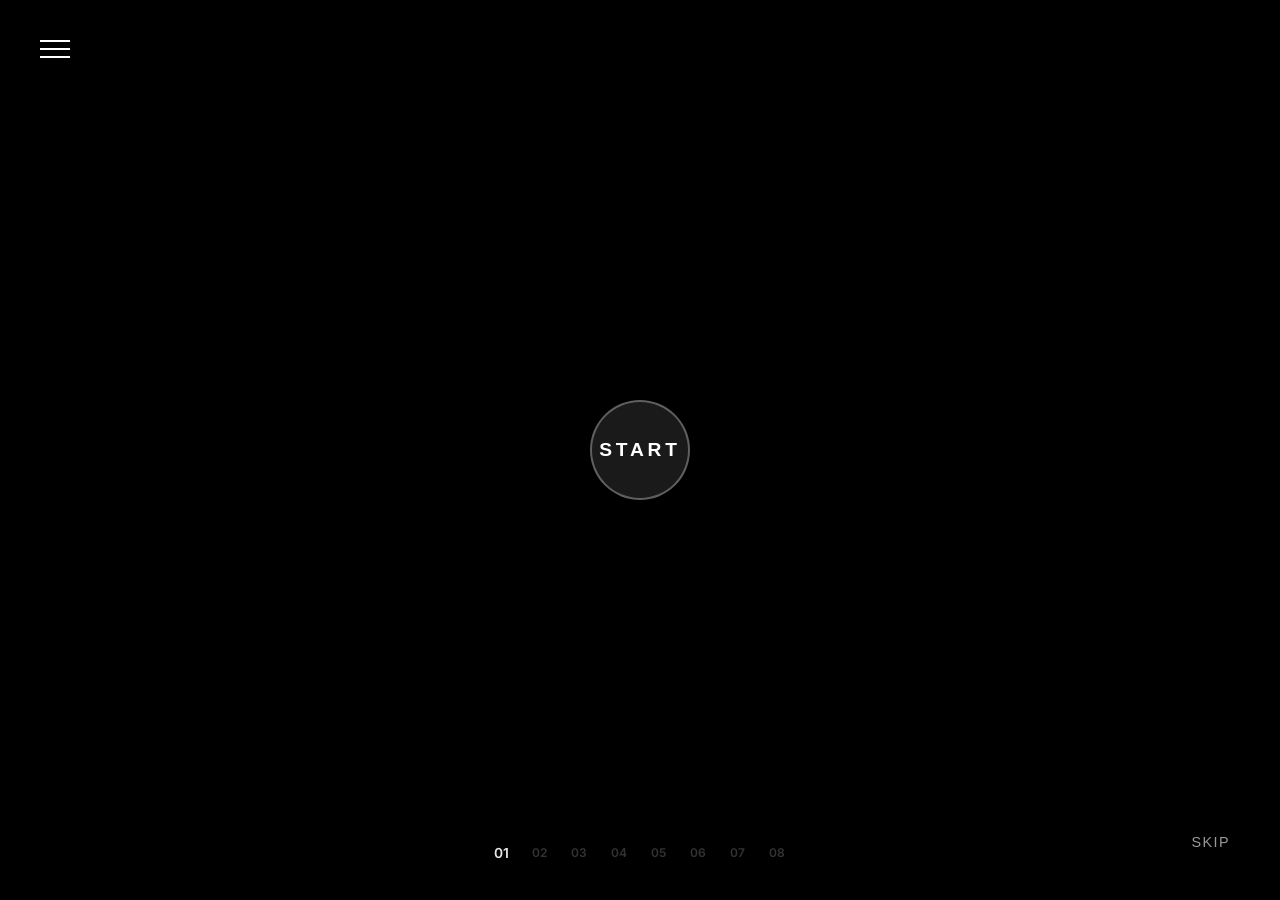
==== index.html @ 02d53d61 "Initial commit" ====
<!DOCTYPE html>
<html lang="en">
<head>
    <meta charset="UTF-8">
    <meta name="viewport" content="width=device-width, initial-scale=1.0">
    <title>Premium Experience | Refined Slider</title>
    <!-- CSS Modules -->
    <link rel="stylesheet" href="src/css/main.css?v=2">
    <link rel="stylesheet" href="src/css/intro.css?v=2">
    <link rel="stylesheet" href="src/css/landing.css?v=2">
    <!-- Google Fonts -->
    <link href="https://fonts.googleapis.com/css2?family=Inter:wght@300;400;700;900&display=swap" rel="stylesheet">
</head>
<body>

    <!-- Intro Screen -->
    <div id="intro-screen" class="intro-screen">
        <video autoplay muted loop id="intro-video" class="intro-video">
            <source src="https://assets.mixkit.co/videos/preview/mixkit-abstract-form-of-blue-and-purple-ink-41341-large.mp4" type="video/mp4">
            Your browser does not support the video tag.
        </video>
        <div class="intro-content">
            <button id="start-btn" class="start-btn">
                <span>START</span>
            </button>
        </div>
        <button id="skip-btn" class="skip-btn">SKIP</button>
    </div>

    <!-- UI Overlay (Fixed Elements) -->
    <div id="ui-overlay">
        <!-- Arrow Navigation -->
        <div id="slider-arrows" class="arrow-nav hidden">
            <button id="prev-btn" class="nav-arrow prev" title="Previous">
                <svg width="24" height="24" viewBox="0 0 24 24" fill="none" stroke="currentColor" stroke-width="2" stroke-linecap="round" stroke-linejoin="round"><polyline points="15 18 9 12 15 6"></polyline></svg>
            </button>
            <button id="next-btn" class="nav-arrow next" title="Next">
                <svg width="24" height="24" viewBox="0 0 24 24" fill="none" stroke="currentColor" stroke-width="2" stroke-linecap="round" stroke-linejoin="round"><polyline points="9 18 15 12 9 6"></polyline></svg>
            </button>
        </div>

        <!-- Fixed Navigation -->
        <nav class="side-nav">
            <button id="menu-toggle" class="menu-toggle">
                <span class="bar"></span>
                <span class="bar"></span>
                <span class="bar"></span>
            </button>
        </nav>

        <nav class="bottom-nav">
            <div class="nav-numbers" id="nav-numbers">
                <!-- Numbers will be generated by JS -->
            </div>
        </nav>

        <!-- Page Flip Overlay -->
        <div id="page-flip" class="page-flip"></div>
    </div>

    <!-- Scrollable Content -->
    <main id="landing-page" class="landing-page hidden">
        <section id="section-1" class="landing-section">
            <div class="section-content">
                <h1>creating brand experiences that <span class="accent">convince</span></h1>
                <p class="description">We craft digital journeys that resonate with your audience and drive meaningful engagement across all platforms.</p>
                <button class="know-more-btn">KNOW MORE</button>
            </div>
        </section>

        <section id="section-2" class="landing-section">
            <div class="section-content">
                <h2>02. INNOVATION</h2>
                <p class="description">Exploring the frontiers of technology to deliver cutting-edge solutions that keep your brand ahead of the curve.</p>
                <button class="know-more-btn">KNOW MORE</button>
            </div>
        </section>

        <section id="section-3" class="landing-section">
            <div class="section-content">
                <h2>03. STRATEGY</h2>
                <p class="description">Combining data insights with creative vision to develop robust strategies that achieve long-term business goals.</p>
                <button class="know-more-btn">KNOW MORE</button>
            </div>
        </section>

        <section id="section-4" class="landing-section">
            <div class="section-content">
                <h2>04. DESIGN</h2>
                <p class="description">Elevating aesthetics with purposeful design that communicates your brand values clearly and beautifully.</p>
                <button class="know-more-btn">KNOW MORE</button>
            </div>
        </section>

        <section id="section-5" class="landing-section">
            <div class="section-content">
                <h2>05. DEVELOPMENT</h2>
                <p class="description">Building scalable and performant applications using modern tech stacks that ensure reliability and future-proofing.</p>
                <button class="know-more-btn">KNOW MORE</button>
            </div>
        </section>

        <section id="section-6" class="landing-section">
            <div class="section-content">
                <h2>06. GROWTH</h2>
                <p class="description">Optimizing your digital presence to accelerate user acquisition and maximize the value of every customer interaction.</p>
                <button class="know-more-btn">KNOW MORE</button>
            </div>
        </section>

        <section id="section-7" class="landing-section">
            <div class="section-content">
                <h2>07. PARTNERSHIP</h2>
                <p class="description">Collaborating closely with your team to integrate our expertise seamlessly into your workflow for shared success.</p>
                <button class="know-more-btn">KNOW MORE</button>
            </div>
        </section>

        <section id="section-8" class="landing-section">
            <div class="section-content">
                <h2>08. CONTACT</h2>
                <p class="description">Ready to start your journey? Let's discuss how we can transform your digital vision into a premium reality.</p>
                <button class="know-more-btn">KNOW MORE</button>
            </div>
        </section>
    </main>

    <!-- JS Modules -->
    <script src="src/js/intro.js?v=2"></script>
    <script src="src/js/landing.js?v=2"></script>
    <script src="src/js/main.js?v=2"></script>
</body>
</html>
---- src/css/main.css ----
/* 
   main.css - Global foundations and Resets 
*/

:root {
    --primary-color: #ffffff;
    --accent-color: #ffde59; /* Bright yellow */
    --bg-dark: #0a0a0a;
    --transition-slow: 0.8s cubic-bezier(0.65, 0, 0.35, 1);
    --transition-mid: 0.5s ease-in-out;
}

* {
    margin: 0;
    padding: 0;
    box-sizing: border-box;
}

body, html {
    width: 100%;
    height: 100%;
    font-family: 'Inter', sans-serif;
    background-color: var(--bg-dark);
    color: var(--primary-color);
    overflow: hidden; /* Prevent default scroll while in intro or until landing is ready */
}

h1, h2, h3 {
    font-weight: 900;
    text-transform: uppercase;
    letter-spacing: -0.05em;
}

.hidden {
    display: none !important;
}

.fade-out {
    opacity: 0;
    visibility: hidden;
    transition: opacity var(--transition-slow), visibility var(--transition-slow);
}

.fade-in {
    opacity: 1;
    visibility: visible;
    transition: opacity var(--transition-slow);
}

/* Base Transition for Pages */
#landing-page {
    opacity: 0;
    transition: opacity var(--transition-slow);
}

#landing-page.visible {
    opacity: 1;
}
---- src/css/intro.css ----
/* 
   intro.css - Intro Screen styles 
*/

.intro-screen {
    position: fixed;
    top: 0;
    left: 0;
    width: 100vw;
    height: 100vh;
    z-index: 100;
    background: #000;
    display: flex;
    justify-content: center;
    align-items: center;
    overflow: hidden;
}

.intro-video {
    position: absolute;
    top: 50%;
    left: 50%;
    min-width: 100%;
    min-height: 100%;
    width: auto;
    height: auto;
    transform: translate(-50%, -50%);
    object-fit: cover;
    z-index: -1;
}

.intro-content {
    position: relative;
    z-index: 1;
}

.start-btn {
    width: 100px;
    height: 100px;
    border-radius: 50%;
    border: 2px solid rgba(255, 255, 255, 0.3);
    background: rgba(255, 255, 255, 0.1);
    backdrop-filter: blur(10px);
    color: #fff;
    font-size: 1.2rem;
    font-weight: 700;
    cursor: pointer;
    transition: transform 0.3s ease, background 0.3s ease, border-color 0.3s ease;
    display: flex;
    justify-content: center;
    align-items: center;
    outline: none;
}

.start-btn:hover {
    transform: scale(1.1);
    background: rgba(255, 255, 255, 0.2);
    border-color: #fff;
}

.start-btn span {
    letter-spacing: 0.2em;
}

.skip-btn {
    position: absolute;
    bottom: 40px;
    right: 40px;
    background: none;
    border: none;
    color: rgba(255, 255, 255, 0.6);
    cursor: pointer;
    font-size: 0.9rem;
    font-weight: 400;
    letter-spacing: 0.1em;
    padding: 10px;
    transition: color 0.3s ease;
    z-index: 2;
}

.skip-btn:hover {
    color: #fff;
}
---- src/css/landing.css ----
/* 
   landing.css - Refined Horizontal Slider 
*/

.landing-page {
    position: relative;
    width: 100%;
    height: 100vh;
    overflow-x: scroll;
    overflow-y: hidden;
    scroll-behavior: smooth;
    scroll-snap-type: x mandatory;
    display: flex; /* Sections are side-by-side */
    -ms-overflow-style: none;
    scrollbar-width: none;
    background-color: var(--bg-dark);
    z-index: 1;
}

.landing-page::-webkit-scrollbar {
    display: none;
}

.landing-section {
    width: 100vw;
    height: 100vh;
    flex-shrink: 0;
    display: flex;
    justify-content: center;
    align-items: center;
    scroll-snap-align: start;
    position: relative;
    padding: 0 5%;
}

/* Background for specific sections */
#section-1 { background: radial-gradient(circle at center, rgba(255, 222, 89, 0.2) 0%, rgba(126, 217, 87, 0.15) 30%, rgba(131, 56, 236, 0.1) 60%, var(--bg-dark) 100%); }
#section-2 { background-color: #0d0d0d; }
#section-3 { background-color: #111; }
#section-4 { background-color: #0f0f0f; }
#section-5 { background-color: #0d1a1d; }
#section-6 { background-color: #1a0d1d; }
#section-7 { background-color: #1a1d0d; }
#section-8 { background-color: #0d0d1a; }

.section-content {
    text-align: center;
    max-width: 800px;
    display: flex;
    flex-direction: column;
    align-items: center;
    justify-content: center;
    color: #ffffff;
    z-index: 10; /* high z-index inside section */
}

h1 { 
    font-size: clamp(2.5rem, 8vw, 5rem); 
    line-height: 1.1; 
    margin-bottom: 20px; 
    font-weight: 900; 
    color: #ffffff !important;
}

h1 .accent { display: block; color: var(--accent-color); text-transform: uppercase; }

h2 { 
    font-size: clamp(2rem, 6vw, 4rem); 
    margin-bottom: 24px; 
    letter-spacing: -0.02em; 
    font-weight: 900; 
    color: #ffffff !important;
}

.description {
    font-size: clamp(1rem, 1.5vw, 1.25rem);
    color: rgba(255, 255, 255, 0.9);
    line-height: 1.6;
    margin-bottom: 40px;
    max-width: 600px;
}

/* Know More Button */
.know-more-btn {
    background: transparent;
    border: 2px solid #fff;
    color: #fff;
    padding: 15px 35px;
    font-size: 0.9rem;
    font-weight: 700;
    letter-spacing: 0.2em;
    cursor: pointer;
    transition: all 0.3s ease;
    text-transform: uppercase;
    z-index: 10;
}

.know-more-btn:hover {
    background: #fff;
    color: #000;
}

/* Overlays Container */
#ui-overlay {
    position: fixed;
    top: 0;
    left: 0;
    width: 100%;
    height: 100%;
    pointer-events: none;
    z-index: 2000;
}

/* Navigation - Hamburger */
.side-nav {
    position: fixed;
    top: 40px;
    left: 40px;
    z-index: 3000;
    pointer-events: auto;
}

.menu-toggle {
    background: none;
    border: none;
    cursor: pointer;
    display: flex;
    flex-direction: column;
    gap: 6px;
}

.bar { width: 30px; height: 2px; background-color: #fff; transition: 0.3s; }

/* Arrow Navigation */
.arrow-nav {
    position: fixed;
    top: 50%;
    left: 40px;
    right: 40px;
    transform: translateY(-50%);
    display: flex;
    justify-content: space-between;
    pointer-events: none;
    z-index: 4000;
    transition: opacity 0.4s ease, visibility 0.4s ease;
}

.arrow-nav.hidden {
    opacity: 0;
    visibility: hidden;
}

.nav-arrow {
    background: rgba(255, 255, 255, 0.05); /* Faded / Low emphasis */
    color: rgba(255, 255, 255, 0.5); /* Faded icon */
    width: 60px;
    height: 60px;
    border-radius: 50%;
    display: flex;
    justify-content: center;
    align-items: center;
    cursor: pointer;
    pointer-events: auto;
    transition: all 0.3s ease;
    box-shadow: none; /* Removed heavy shadow */
    border: 1px solid rgba(255, 255, 255, 0.1);
}

.nav-arrow:hover {
    transform: scale(1.05);
    background: rgba(255, 255, 255, 0.15);
    color: #fff;
    border-color: rgba(255, 255, 255, 0.3);
}

.nav-arrow:disabled {
    opacity: 0.1;
    cursor: not-allowed;
    background: transparent;
    border-color: transparent;
}

/* Page Flip Effect */
.page-flip {
    position: fixed;
    top: 0;
    left: 100%;
    width: 100%;
    height: 100%;
    background: #ffffff;
    z-index: 5000;
    transition: transform 0.6s cubic-bezier(0.77, 0, 0.175, 1);
    pointer-events: none;
}

.page-flip.active {
    transform: translateX(-100%);
}

/* Navigation - Bottom Numbers */
.bottom-nav {
    position: fixed;
    bottom: 40px;
    left: 50%;
    transform: translateX(-50%);
    z-index: 3000;
    pointer-events: auto;
}

.nav-numbers { display: flex; gap: 24px; }
.nav-item { 
    color: rgba(255, 255, 255, 0.2); /* Very subtle */
    text-decoration: none; 
    font-weight: 600; 
    font-size: 0.75rem; /* Smaller size */
    transition: all 0.3s; 
    cursor: pointer; 
}
.nav-item.active { 
    color: rgba(255, 255, 255, 0.9); 
    transform: scale(1.15); /* Less dramatic scaling */
}
.nav-item:hover { color: rgba(255, 255, 255, 0.7); }
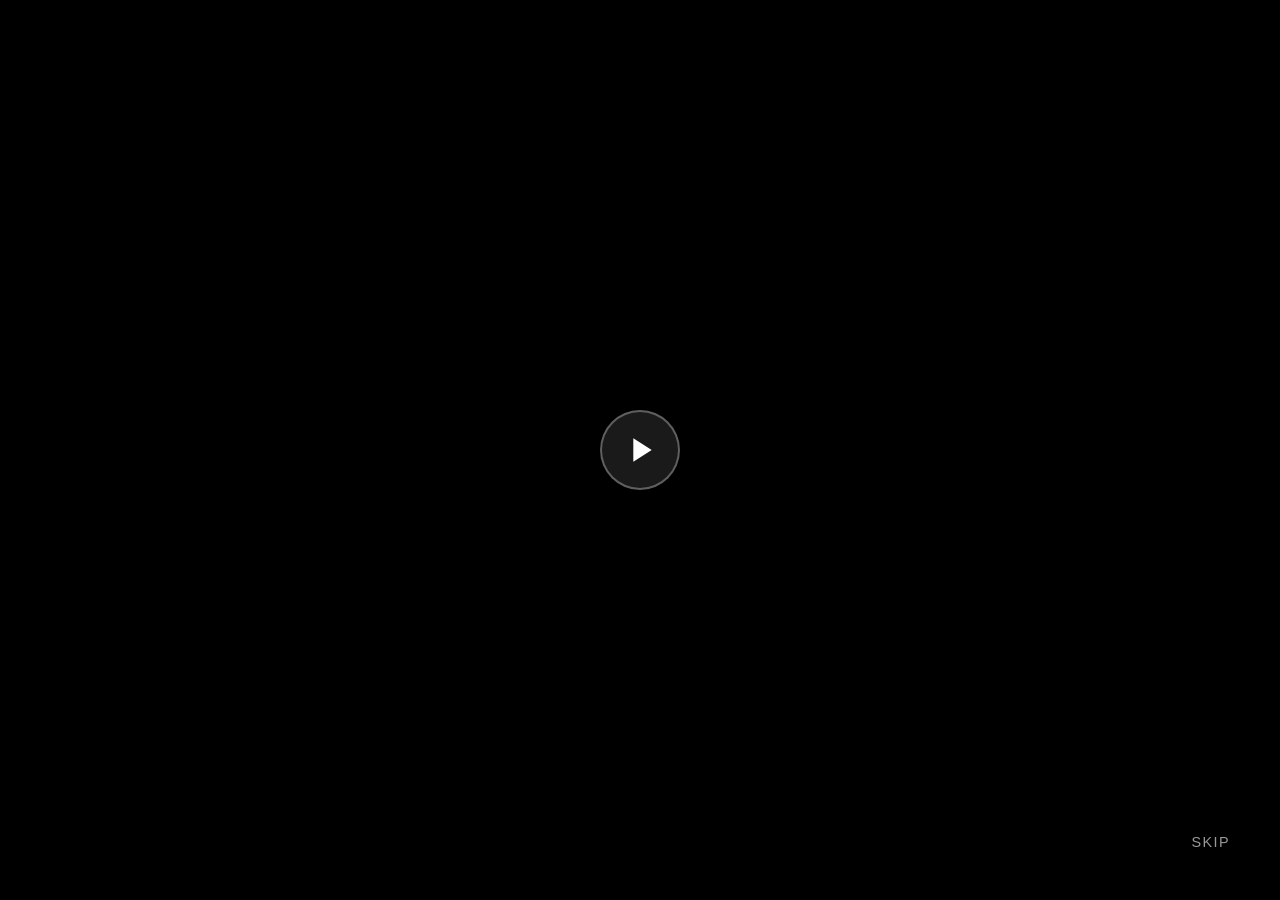
==== commit 363abd55: "latest changes done" ====
--- a/index.html
+++ b/index.html
@@ -1,27 +1,35 @@
 <!DOCTYPE html>
 <html lang="en">
+
 <head>
     <meta charset="UTF-8">
     <meta name="viewport" content="width=device-width, initial-scale=1.0">
     <title>Premium Experience | Refined Slider</title>
     <!-- CSS Modules -->
-    <link rel="stylesheet" href="src/css/main.css?v=2">
-    <link rel="stylesheet" href="src/css/intro.css?v=2">
-    <link rel="stylesheet" href="src/css/landing.css?v=2">
+    <link rel="stylesheet" href="src/css/main.css?v=4">
+    <link rel="stylesheet" href="src/css/intro.css?v=4">
+    <link rel="stylesheet" href="src/css/landing.css?v=4">
     <!-- Google Fonts -->
     <link href="https://fonts.googleapis.com/css2?family=Inter:wght@300;400;700;900&display=swap" rel="stylesheet">
+    <!-- Animate.css -->
+    <link rel="stylesheet" href="https://cdnjs.cloudflare.com/ajax/libs/animate.css/4.1.1/animate.min.css" />
 </head>
+
 <body>
 
     <!-- Intro Screen -->
     <div id="intro-screen" class="intro-screen">
-        <video autoplay muted loop id="intro-video" class="intro-video">
-            <source src="https://assets.mixkit.co/videos/preview/mixkit-abstract-form-of-blue-and-purple-ink-41341-large.mp4" type="video/mp4">
-            Your browser does not support the video tag.
-        </video>
+        <div id="intro-video-container" class="intro-video"></div>
+        <!-- Load YouTube IFrame API -->
+        <script src="https://www.youtube.com/iframe_api"></script>
         <div class="intro-content">
-            <button id="start-btn" class="start-btn">
-                <span>START</span>
+            <button id="play-pause-btn" class="play-pause-btn animate__animated animate__bounceInDown">
+                <svg class="play-icon" viewBox="0 0 24 24">
+                    <path d="M8 5v14l11-7z" fill="currentColor"/>
+                </svg>
+                <svg class="pause-icon" viewBox="0 0 24 24" style="display: none;">
+                    <path d="M6 19h4V5H6v14zm8-14v14h4V5h-4z" fill="currentColor"/>
+                </svg>
             </button>
         </div>
         <button id="skip-btn" class="skip-btn">SKIP</button>
@@ -29,18 +37,10 @@
 
     <!-- UI Overlay (Fixed Elements) -->
     <div id="ui-overlay">
-        <!-- Arrow Navigation -->
-        <div id="slider-arrows" class="arrow-nav hidden">
-            <button id="prev-btn" class="nav-arrow prev" title="Previous">
-                <svg width="24" height="24" viewBox="0 0 24 24" fill="none" stroke="currentColor" stroke-width="2" stroke-linecap="round" stroke-linejoin="round"><polyline points="15 18 9 12 15 6"></polyline></svg>
-            </button>
-            <button id="next-btn" class="nav-arrow next" title="Next">
-                <svg width="24" height="24" viewBox="0 0 24 24" fill="none" stroke="currentColor" stroke-width="2" stroke-linecap="round" stroke-linejoin="round"><polyline points="9 18 15 12 9 6"></polyline></svg>
-            </button>
-        </div>
+
 
         <!-- Fixed Navigation -->
-        <nav class="side-nav">
+        <nav class="side-nav hidden">
             <button id="menu-toggle" class="menu-toggle">
                 <span class="bar"></span>
                 <span class="bar"></span>
@@ -48,7 +48,7 @@
             </button>
         </nav>
 
-        <nav class="bottom-nav">
+        <nav class="bottom-nav hidden">
             <div class="nav-numbers" id="nav-numbers">
                 <!-- Numbers will be generated by JS -->
             </div>
@@ -60,74 +60,97 @@
 
     <!-- Scrollable Content -->
     <main id="landing-page" class="landing-page hidden">
-        <section id="section-1" class="landing-section">
+        <section id="section-1" class="landing-section" data-title="HOME">
             <div class="section-content">
-                <h1>creating brand experiences that <span class="accent">convince</span></h1>
-                <p class="description">We craft digital journeys that resonate with your audience and drive meaningful engagement across all platforms.</p>
-                <button class="know-more-btn">KNOW MORE</button>
+                <h1 data-animation="animate__backInDown">creating brand experiences that <span
+                        class="accent">convince</span></h1>
+                <p class="description" data-animation="animate__fadeInUp" style="animation-delay: 0.4s">We craft digital
+                    journeys that resonate with your audience and drive meaningful engagement across all platforms.</p>
+                <button class="know-more-btn" data-animation="animate__fadeIn" style="animation-delay: 0.9s">KNOW
+                    MORE</button>
             </div>
         </section>
 
-        <section id="section-2" class="landing-section">
+        <section id="section-2" class="landing-section" data-title="INNOVATION">
             <div class="section-content">
-                <h2>02. INNOVATION</h2>
-                <p class="description">Exploring the frontiers of technology to deliver cutting-edge solutions that keep your brand ahead of the curve.</p>
-                <button class="know-more-btn">KNOW MORE</button>
+                <h2 data-animation="animate__fadeInLeft">INNOVATION</h2>
+                <p class="description" data-animation="animate__fadeInRight" style="animation-delay: 0.4s">Exploring the
+                    frontiers of technology to deliver cutting-edge solutions that keep your brand ahead of the curve.
+                </p>
+                <button class="know-more-btn" data-animation="animate__zoomIn" style="animation-delay: 0.9s">KNOW
+                    MORE</button>
             </div>
         </section>
 
-        <section id="section-3" class="landing-section">
+        <section id="section-3" class="landing-section" data-title="STRATEGY">
             <div class="section-content">
-                <h2>03. STRATEGY</h2>
-                <p class="description">Combining data insights with creative vision to develop robust strategies that achieve long-term business goals.</p>
-                <button class="know-more-btn">KNOW MORE</button>
+                <h2 data-animation="animate__zoomIn">STRATEGY</h2>
+                <p class="description" data-animation="animate__fadeInUp" style="animation-delay: 0.4s">Combining data
+                    insights with creative vision to develop robust strategies that achieve long-term business goals.
+                </p>
+                <button class="know-more-btn" data-animation="animate__fadeInUp" style="animation-delay: 0.9s">KNOW
+                    MORE</button>
             </div>
         </section>
 
-        <section id="section-4" class="landing-section">
+        <section id="section-4" class="landing-section" data-title="DESIGN">
             <div class="section-content">
-                <h2>04. DESIGN</h2>
-                <p class="description">Elevating aesthetics with purposeful design that communicates your brand values clearly and beautifully.</p>
-                <button class="know-more-btn">KNOW MORE</button>
+                <h2 data-animation="animate__slideInRight">DESIGN</h2>
+                <p class="description" data-animation="animate__slideInLeft" style="animation-delay: 0.4s">Elevating
+                    aesthetics with purposeful design that communicates your brand values clearly and beautifully.</p>
+                <button class="know-more-btn" data-animation="animate__fadeIn" style="animation-delay: 0.9s">KNOW
+                    MORE</button>
             </div>
         </section>
 
-        <section id="section-5" class="landing-section">
+        <section id="section-5" class="landing-section" data-title="DEVELOPMENT">
             <div class="section-content">
-                <h2>05. DEVELOPMENT</h2>
-                <p class="description">Building scalable and performant applications using modern tech stacks that ensure reliability and future-proofing.</p>
-                <button class="know-more-btn">KNOW MORE</button>
+                <h2 data-animation="animate__bounceIn">DEVELOPMENT</h2>
+                <p class="description" data-animation="animate__fadeInUp" style="animation-delay: 0.4s">Building
+                    scalable and performant applications using modern tech stacks that ensure reliability and
+                    future-proofing.</p>
+                <button class="know-more-btn" data-animation="animate__zoomIn" style="animation-delay: 0.9s">KNOW
+                    MORE</button>
             </div>
         </section>
 
-        <section id="section-6" class="landing-section">
+        <section id="section-6" class="landing-section" data-title="GROWTH">
             <div class="section-content">
-                <h2>06. GROWTH</h2>
-                <p class="description">Optimizing your digital presence to accelerate user acquisition and maximize the value of every customer interaction.</p>
-                <button class="know-more-btn">KNOW MORE</button>
+                <h2 data-animation="animate__flipInX">GROWTH</h2>
+                <p class="description" data-animation="animate__fadeIn" style="animation-delay: 0.4s">Optimizing your
+                    digital presence to accelerate user acquisition and maximize the value of every customer
+                    interaction.</p>
+                <button class="know-more-btn" data-animation="animate__fadeInUp" style="animation-delay: 0.9s">KNOW
+                    MORE</button>
             </div>
         </section>
 
-        <section id="section-7" class="landing-section">
+        <section id="section-7" class="landing-section" data-title="PARTNERSHIP">
             <div class="section-content">
-                <h2>07. PARTNERSHIP</h2>
-                <p class="description">Collaborating closely with your team to integrate our expertise seamlessly into your workflow for shared success.</p>
-                <button class="know-more-btn">KNOW MORE</button>
+                <h2 data-animation="animate__lightSpeedInRight">PARTNERSHIP</h2>
+                <p class="description" data-animation="animate__lightSpeedInLeft" style="animation-delay: 0.4s">
+                    Collaborating closely with your team to integrate our expertise seamlessly into your workflow for
+                    shared success.</p>
+                <button class="know-more-btn" data-animation="animate__zoomIn" style="animation-delay: 0.9s">KNOW
+                    MORE</button>
             </div>
         </section>
 
-        <section id="section-8" class="landing-section">
+        <section id="section-8" class="landing-section" data-title="CONTACT">
             <div class="section-content">
-                <h2>08. CONTACT</h2>
-                <p class="description">Ready to start your journey? Let's discuss how we can transform your digital vision into a premium reality.</p>
-                <button class="know-more-btn">KNOW MORE</button>
+                <h2 data-animation="animate__fadeInUp">CONTACT</h2>
+                <p class="description" data-animation="animate__fadeInUp" style="animation-delay: 0.4s">Ready to start
+                    your journey? Let's discuss how we can transform your digital vision into a premium reality.</p>
+                <button class="know-more-btn" data-animation="animate__fadeInUp" style="animation-delay: 0.9s">KNOW
+                    MORE</button>
             </div>
         </section>
     </main>
 
     <!-- JS Modules -->
-    <script src="src/js/intro.js?v=2"></script>
-    <script src="src/js/landing.js?v=2"></script>
-    <script src="src/js/main.js?v=2"></script>
+    <script src="src/js/intro.js?v=4"></script>
+    <script src="src/js/landing.js?v=4"></script>
+    <script src="src/js/main.js?v=4"></script>
 </body>
+
 </html>
--- a/src/css/intro.css
+++ b/src/css/intro.css
@@ -20,13 +20,16 @@
     position: absolute;
     top: 50%;
     left: 50%;
-    min-width: 100%;
-    min-height: 100%;
-    width: auto;
-    height: auto;
-    transform: translate(-50%, -50%);
-    object-fit: cover;
+    width: 100vw;
+    height: 100vh;
+    transform: translate(-50%, -50%) scale(1.15); /* Slightly zoomed to hide UI artifacts */
+    pointer-events: none;
     z-index: -1;
+}
+
+#intro-video-container {
+    width: 100%;
+    height: 100%;
 }
 
 .intro-content {
@@ -34,32 +37,32 @@
     z-index: 1;
 }
 
-.start-btn {
-    width: 100px;
-    height: 100px;
+.play-pause-btn {
+    width: 80px;
+    height: 80px;
     border-radius: 50%;
     border: 2px solid rgba(255, 255, 255, 0.3);
     background: rgba(255, 255, 255, 0.1);
     backdrop-filter: blur(10px);
     color: #fff;
-    font-size: 1.2rem;
-    font-weight: 700;
     cursor: pointer;
     transition: transform 0.3s ease, background 0.3s ease, border-color 0.3s ease;
     display: flex;
     justify-content: center;
     align-items: center;
     outline: none;
+    padding: 0;
 }
 
-.start-btn:hover {
+.play-pause-btn:hover {
     transform: scale(1.1);
     background: rgba(255, 255, 255, 0.2);
     border-color: #fff;
 }
 
-.start-btn span {
-    letter-spacing: 0.2em;
+.play-pause-btn svg {
+    width: 40px;
+    height: 40px;
 }
 
 .skip-btn {
--- a/src/css/landing.css
+++ b/src/css/landing.css
@@ -33,15 +33,23 @@
     padding: 0 5%;
 }
 
+.landing-section::before {
+    content: '';
+    position: absolute;
+    top: 0; left: 0; right: 0; bottom: 0;
+    background: rgba(0, 0, 0, 0.65); /* Elegant dark overlay */
+    z-index: 5;
+}
+
 /* Background for specific sections */
-#section-1 { background: radial-gradient(circle at center, rgba(255, 222, 89, 0.2) 0%, rgba(126, 217, 87, 0.15) 30%, rgba(131, 56, 236, 0.1) 60%, var(--bg-dark) 100%); }
-#section-2 { background-color: #0d0d0d; }
-#section-3 { background-color: #111; }
-#section-4 { background-color: #0f0f0f; }
-#section-5 { background-color: #0d1a1d; }
-#section-6 { background-color: #1a0d1d; }
-#section-7 { background-color: #1a1d0d; }
-#section-8 { background-color: #0d0d1a; }
+#section-1 { background: url('https://thumbs.dreamstime.com/b/digital-marketing-concept-business-technology-internet-network-young-businessman-selects-virtual-screen-73236081.jpg') center/cover no-repeat; }
+#section-2 { background: url('https://images.unsplash.com/photo-1451187580459-43490279c0fa?q=80&w=2000&auto=format&fit=crop') center/cover no-repeat; }
+#section-3 { background: url('https://images.unsplash.com/photo-1600880292203-757bb62b4baf?q=80&w=2000&auto=format&fit=crop') center/cover no-repeat; }
+#section-4 { background: url('https://images.unsplash.com/photo-1541701494587-cb58502866ab?q=80&w=2000&auto=format&fit=crop') center/cover no-repeat; }
+#section-5 { background: url('https://images.unsplash.com/photo-1550751827-4bd374c3f58b?q=80&w=2000&auto=format&fit=crop') center/cover no-repeat; }
+#section-6 { background: url('https://images.unsplash.com/photo-1533090161767-e6ffed986c88?q=80&w=2000&auto=format&fit=crop') center/cover no-repeat; }
+#section-7 { background: url('https://images.unsplash.com/photo-1517245386807-bb43f82c33c4?q=80&w=2000&auto=format&fit=crop') center/cover no-repeat; }
+#section-8 { background: url('https://images.unsplash.com/photo-1563986768609-322da13575f3?q=80&w=2000&auto=format&fit=crop') center/cover no-repeat; }
 
 .section-content {
     text-align: center;
@@ -54,6 +62,14 @@
     z-index: 10; /* high z-index inside section */
 }
 
+[data-animation] {
+    visibility: hidden;
+}
+
+[data-animation].animate__animated {
+    visibility: visible;
+}
+
 h1 { 
     font-size: clamp(2.5rem, 8vw, 5rem); 
     line-height: 1.1; 
@@ -83,12 +99,12 @@
 /* Know More Button */
 .know-more-btn {
     background: transparent;
-    border: 2px solid #fff;
+    border: 1px solid #fff;
     color: #fff;
-    padding: 15px 35px;
-    font-size: 0.9rem;
+    padding: 10px 24px;
+    font-size: 0.75rem;
     font-weight: 700;
-    letter-spacing: 0.2em;
+    letter-spacing: 0.15em;
     cursor: pointer;
     transition: all 0.3s ease;
     text-transform: uppercase;
@@ -131,54 +147,7 @@
 
 .bar { width: 30px; height: 2px; background-color: #fff; transition: 0.3s; }
 
-/* Arrow Navigation */
-.arrow-nav {
-    position: fixed;
-    top: 50%;
-    left: 40px;
-    right: 40px;
-    transform: translateY(-50%);
-    display: flex;
-    justify-content: space-between;
-    pointer-events: none;
-    z-index: 4000;
-    transition: opacity 0.4s ease, visibility 0.4s ease;
-}
-
-.arrow-nav.hidden {
-    opacity: 0;
-    visibility: hidden;
-}
-
-.nav-arrow {
-    background: rgba(255, 255, 255, 0.05); /* Faded / Low emphasis */
-    color: rgba(255, 255, 255, 0.5); /* Faded icon */
-    width: 60px;
-    height: 60px;
-    border-radius: 50%;
-    display: flex;
-    justify-content: center;
-    align-items: center;
-    cursor: pointer;
-    pointer-events: auto;
-    transition: all 0.3s ease;
-    box-shadow: none; /* Removed heavy shadow */
-    border: 1px solid rgba(255, 255, 255, 0.1);
-}
-
-.nav-arrow:hover {
-    transform: scale(1.05);
-    background: rgba(255, 255, 255, 0.15);
-    color: #fff;
-    border-color: rgba(255, 255, 255, 0.3);
-}
-
-.nav-arrow:disabled {
-    opacity: 0.1;
-    cursor: not-allowed;
-    background: transparent;
-    border-color: transparent;
-}
+
 
 /* Page Flip Effect */
 .page-flip {
@@ -209,6 +178,7 @@
 
 .nav-numbers { display: flex; gap: 24px; }
 .nav-item { 
+    position: relative;
     color: rgba(255, 255, 255, 0.2); /* Very subtle */
     text-decoration: none; 
     font-weight: 600; 
@@ -221,3 +191,73 @@
     transform: scale(1.15); /* Less dramatic scaling */
 }
 .nav-item:hover { color: rgba(255, 255, 255, 0.7); }
+
+.nav-tooltip {
+    position: absolute;
+    bottom: 200%;
+    left: 50%;
+    transform: translateX(-50%) translateY(15px);
+    background: rgba(0, 0, 0, 0.85);
+    color: var(--accent-color);
+    padding: 6px 12px;
+    border-radius: 4px;
+    font-size: 0.7rem;
+    white-space: nowrap;
+    opacity: 0;
+    visibility: hidden;
+    transition: all 0.3s cubic-bezier(0.175, 0.885, 0.32, 1.275);
+    pointer-events: none;
+    font-weight: 700;
+    letter-spacing: 0.1em;
+    text-transform: uppercase;
+    box-shadow: 0 4px 15px rgba(0,0,0,0.5);
+    border: 1px solid rgba(255, 255, 255, 0.1);
+}
+
+.nav-item:hover .nav-tooltip {
+    opacity: 1;
+    visibility: visible;
+    transform: translateX(-50%) translateY(0);
+}
+
+/* Mobile Responsiveness */
+@media (max-width: 768px) {
+    .bottom-nav {
+        bottom: 25px;
+        width: 100%;
+        display: flex;
+        justify-content: center;
+    }
+    .nav-numbers {
+        gap: 12px;
+        flex-wrap: nowrap;
+        overflow-x: auto;
+        padding: 5px 15px;
+        -ms-overflow-style: none;
+        scrollbar-width: none;
+    }
+    .nav-numbers::-webkit-scrollbar {
+        display: none;
+    }
+    .nav-item {
+        font-size: 0.7rem;
+        padding: 5px;
+    }
+    .nav-tooltip {
+        display: none !important; /* Tooltips don't work well on mobile touch interfaces */
+    }
+    .side-nav {
+        top: 25px;
+        left: 25px;
+    }
+    h1 {
+        font-size: clamp(2rem, 10vw, 3.5rem);
+    }
+    h2 {
+        font-size: clamp(1.8rem, 8vw, 3rem);
+    }
+    .description {
+        font-size: 0.85rem;
+        margin-bottom: 30px;
+    }
+}
